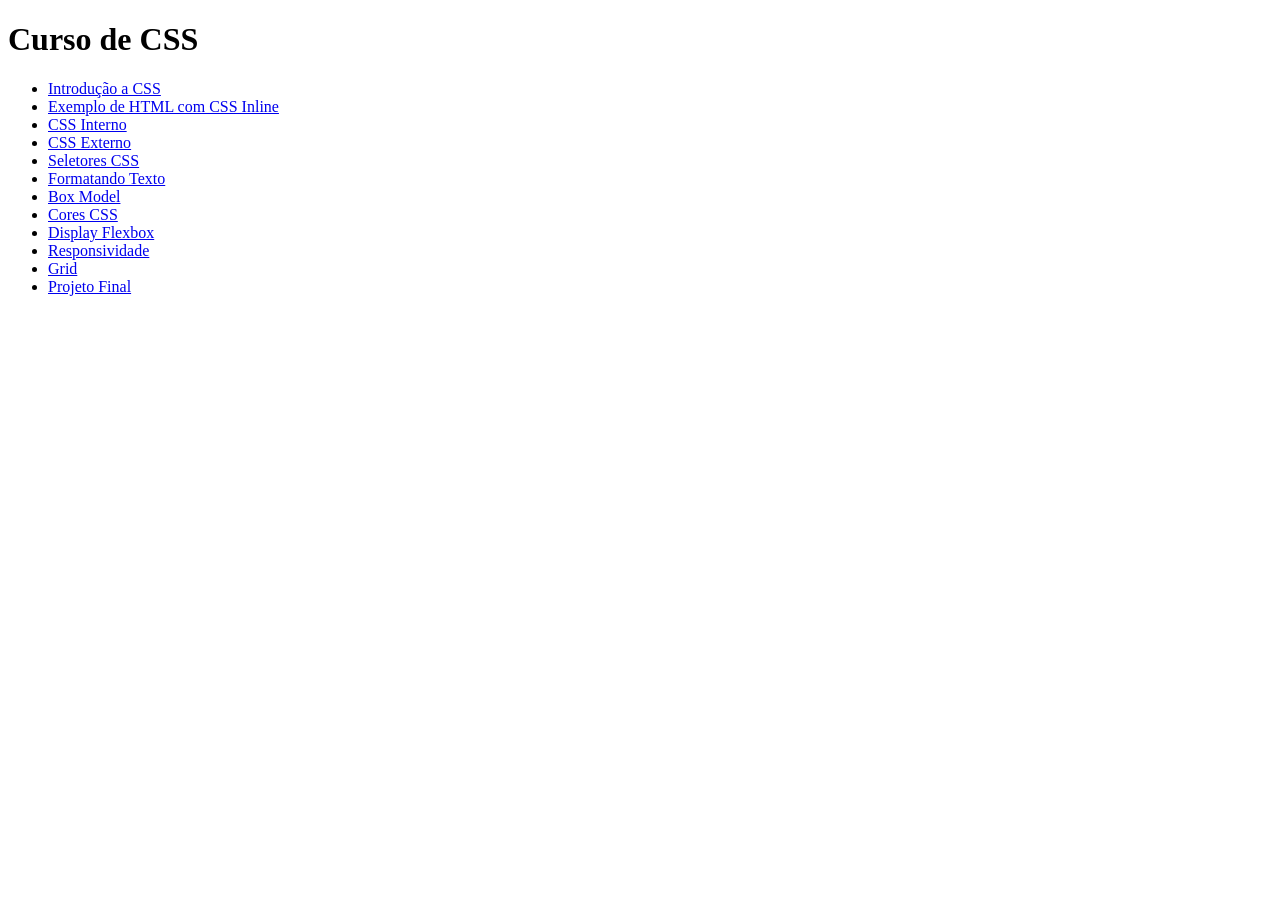
==== index.html @ 09e960cc "Add files via upload" ====
<!DOCTYPE html>
<html lang="pt-BR">
<head>
    <meta charset="UTF-8">
    <title>Curso de CSS</title>
    <link rel="stylesheet" href="assets/css/global.css">
</head>
<body>

<h1>Curso de CSS</h1>

<ul>
    <li><a href="Introdução a CSS.html">Introdução a CSS</a></li>
    <li><a href="ExemplodeHTMLcomCSS.html">Exemplo de HTML com CSS Inline</a></li>
    <li><a href="CSSInterno.html">CSS Interno</a></li>
    <li><a href="CSSExterno.html">CSS Externo</a></li>
    <li><a href="Seletores CSS.html">Seletores CSS</a></li>
    <li><a href="FormatandoTexto.html">Formatando Texto</a></li>
    <li><a href="box-model.html">Box Model</a></li>
    <li><a href="cores-css.html">Cores CSS</a></li>
    <li><a href="display-flexbox.html">Display Flexbox</a></li>
    <li><a href="responsividade.html">Responsividade</a></li>
    <li><a href="grid.html">Grid</a></li>
    <li><a href="projeto-final.html">Projeto Final</a></li>
</ul>

</body>
</html>
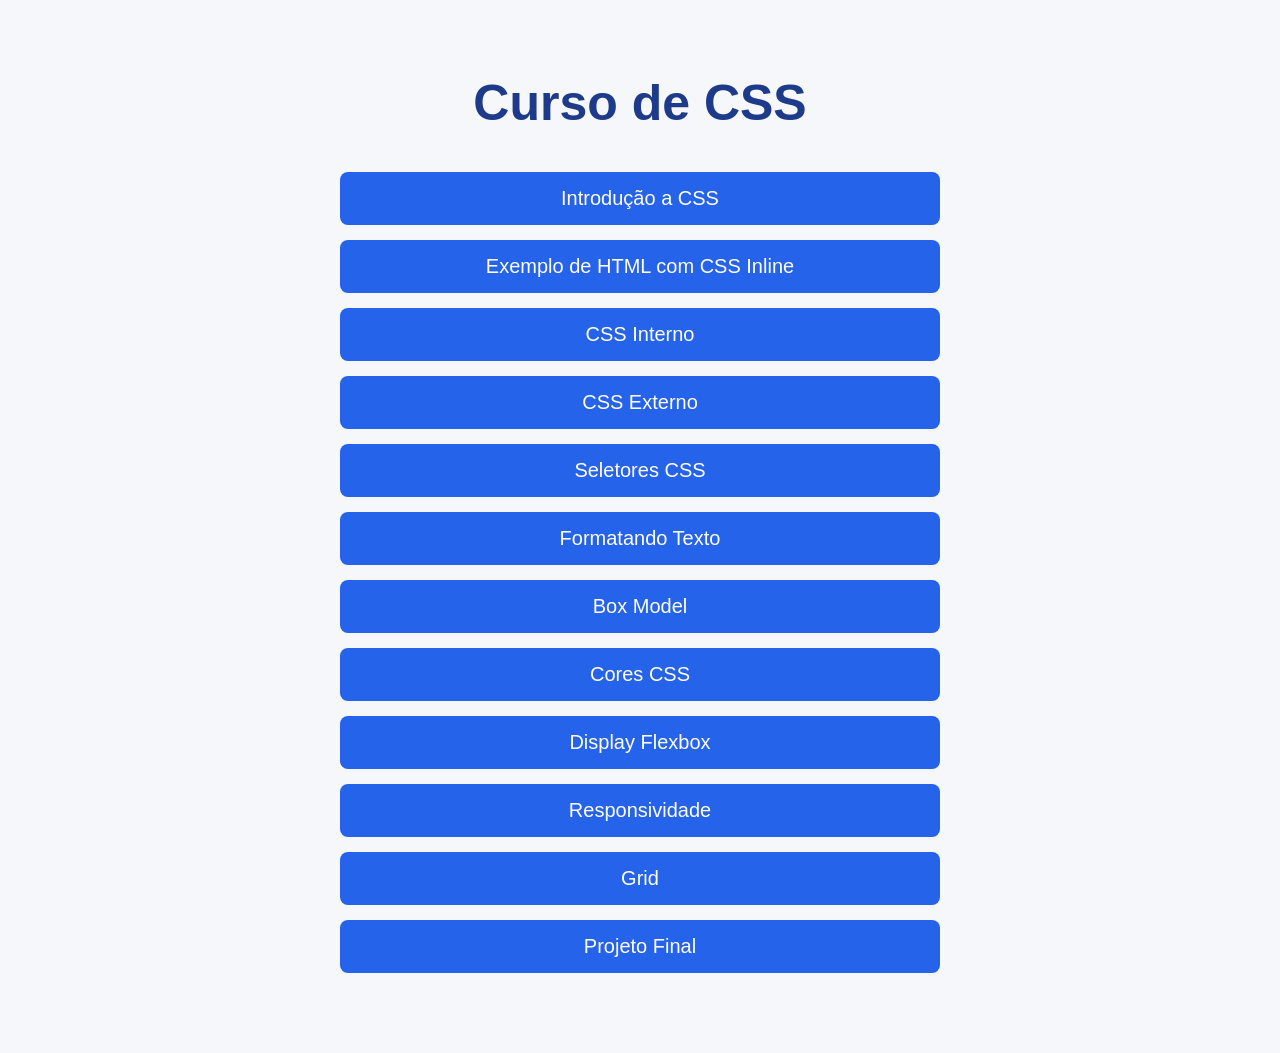
==== commit 9f9ec038: "Add files via upload" ====
--- a/index.html
+++ b/index.html
@@ -3,7 +3,7 @@
 <head>
     <meta charset="UTF-8">
     <title>Curso de CSS</title>
-    <link rel="stylesheet" href="assets/css/global.css">
+    <link rel="stylesheet" href="global.css">
 </head>
 <body>
 
--- a/global.css
+++ b/global.css
@@ -0,0 +1,38 @@
+body {
+    font-family: Arial, Helvetica, sans-serif;
+    background-color: #f5f7fa;
+    margin: 0;
+    padding: 40px;
+}
+
+h1 {
+    text-align: center;
+    color: #1e3a8a;
+    font-size: 50px;
+}
+
+ul {
+    max-width: 600px;
+    margin: 40px auto;
+    list-style: none;
+    padding: 0;
+}
+
+li {
+    margin: 15px 0;
+}
+
+a {
+    display: block;
+    text-decoration: none;
+    background-color: #2563eb;
+    color: white;
+    padding: 15px;
+    border-radius: 8px;
+    text-align: center;
+    font-size: 20px;
+}
+
+a:hover {
+    background-color: #1d4ed8;
+}
